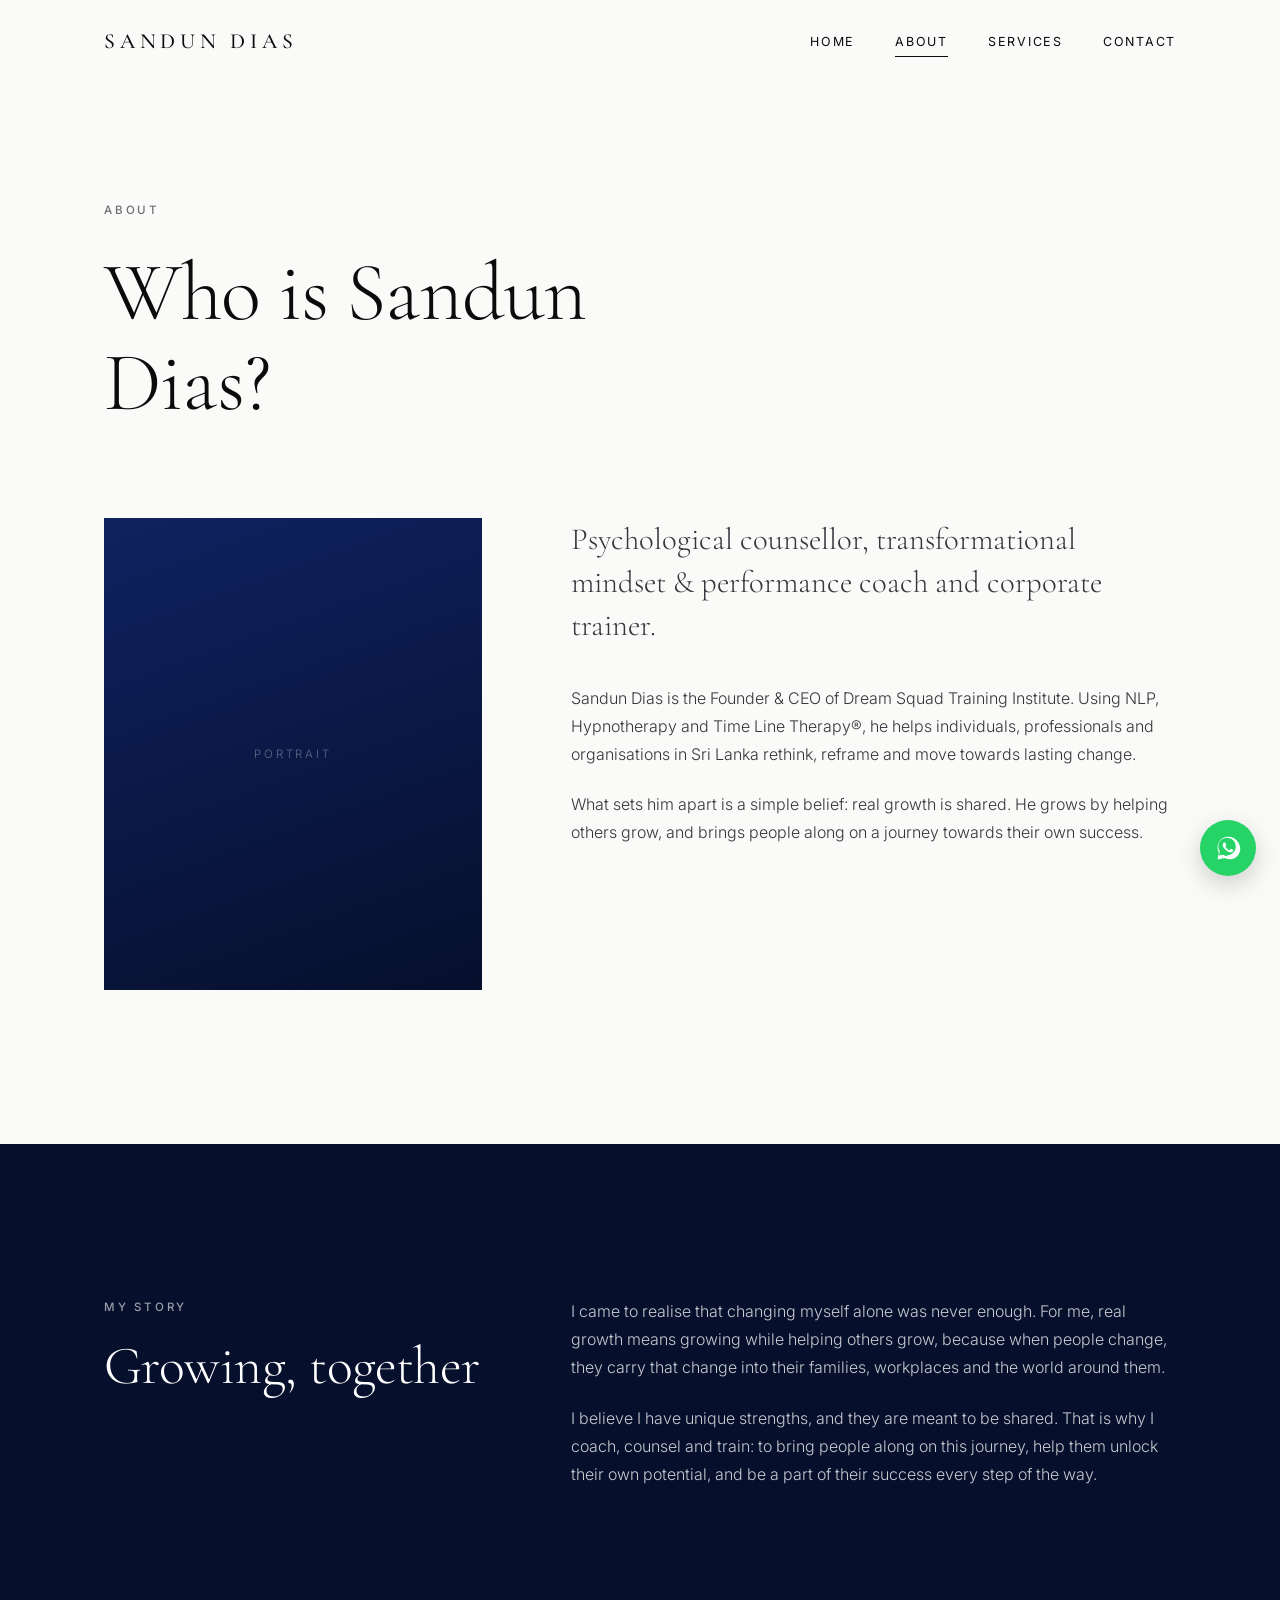
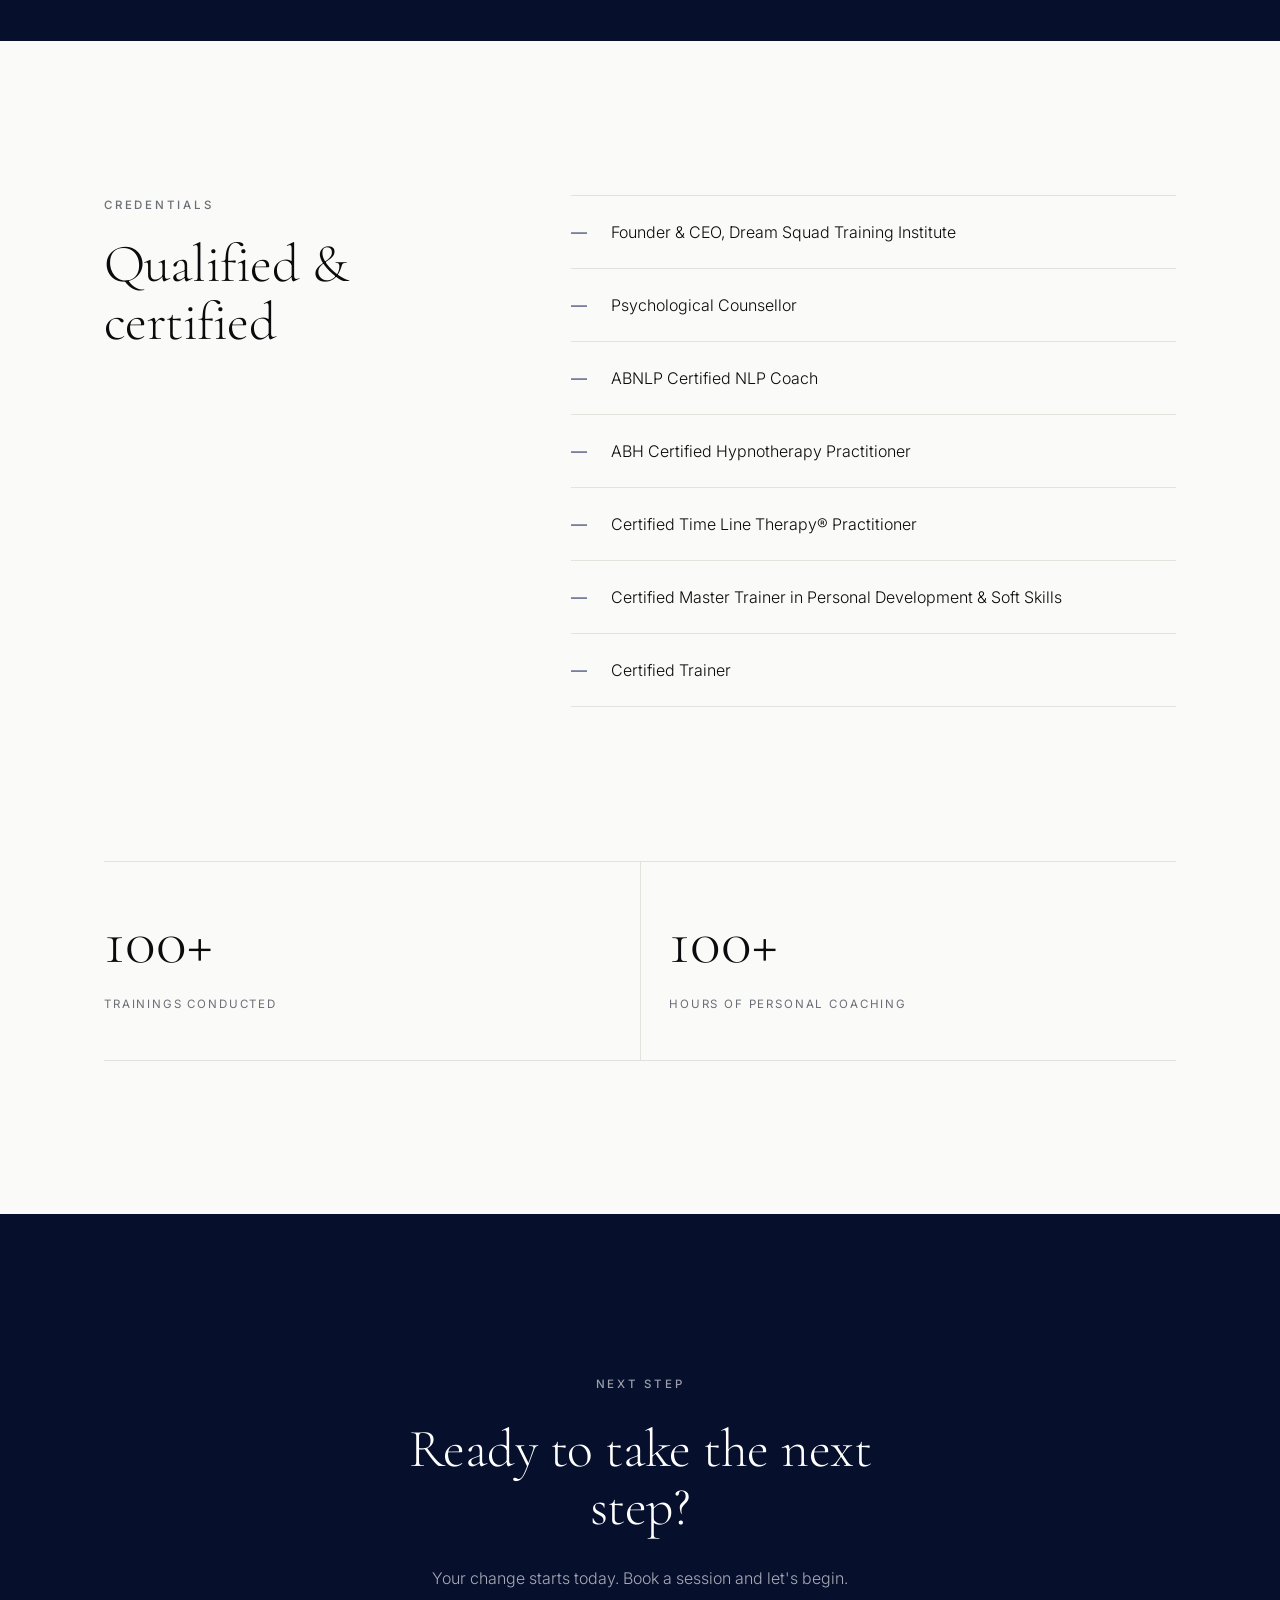
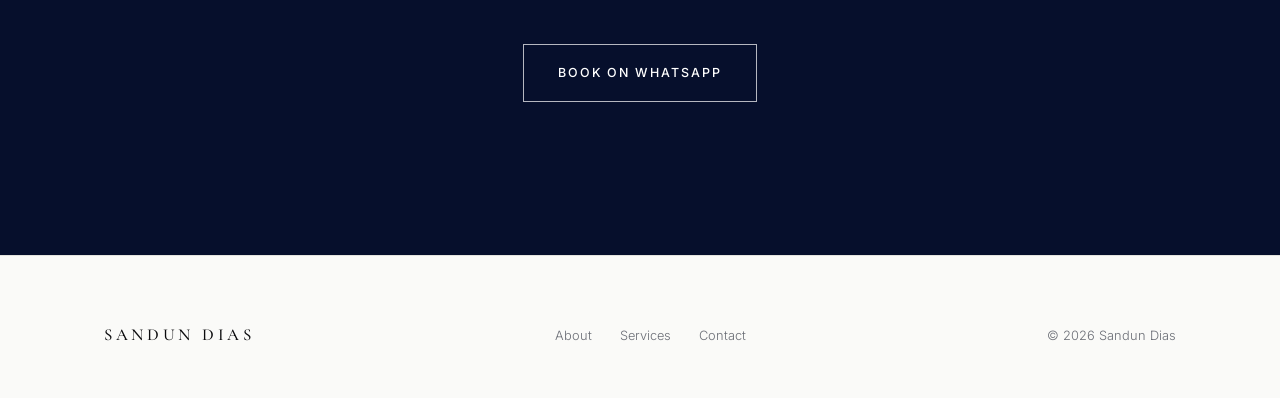
==== about.html @ 9b2e99ca "Add files via upload" ====
<!doctype html>
<html lang="en">
<head>
<meta charset="utf-8">
<meta name="viewport" content="width=device-width, initial-scale=1">
<title>About | Sandun Dias</title>
<meta name="description" content="Sandun Dias is a psychological counsellor, transformational mindset & performance coach and corporate trainer, and Founder & CEO of Dream Squad Training Institute.">
<link rel="icon" href="assets/favicon.svg" type="image/svg+xml">
<link rel="preconnect" href="https://fonts.googleapis.com">
<link rel="preconnect" href="https://fonts.gstatic.com" crossorigin>
<link href="https://fonts.googleapis.com/css2?family=Cormorant+Garamond:ital,wght@0,300;0,400;0,500;1,300;1,400&family=Inter:wght@300;400;500&display=swap" rel="stylesheet">
<link rel="stylesheet" href="style.css">
</head>
<body>

<header>
  <div class="wrap nav">
    <a href="index.html" class="brand">Sandun Dias</a>
    <button class="menu-btn" aria-label="Menu" aria-expanded="false"><span></span><span></span></button>
    <nav class="links">
      <a href="index.html">Home</a>
      <a href="about.html" aria-current="page">About</a>
      <a href="services.html">Services</a>
      <a href="contact.html">Contact</a>
    </nav>
  </div>
</header>

<main>
  <div class="page-head">
    <div class="wrap">
      <span class="eyebrow">About</span>
      <h1>Who is Sandun Dias?</h1>
    </div>
  </div>

  <section style="padding-top:0">
    <div class="wrap split">
      <div class="portrait reveal"><img src="assets/about.jpg" alt="Sandun Dias"></div>
      <div class="prose reveal">
        <p class="lede" style="margin-bottom:1.2em">Psychological counsellor, transformational mindset &amp; performance coach and corporate trainer.</p>
        <p>Sandun Dias is the Founder &amp; CEO of Dream Squad Training Institute. Using NLP, Hypnotherapy and Time Line Therapy&reg;, he helps individuals, professionals and organisations in Sri Lanka rethink, reframe and move towards lasting change.</p>
        <p>What sets him apart is a simple belief: real growth is shared. He grows by helping others grow, and brings people along on a journey towards their own success.</p>
      </div>
    </div>
  </section>

  <section class="dark">
    <div class="wrap split">
      <div class="reveal"><span class="eyebrow">My story</span><h2>Growing, together</h2></div>
      <div class="prose reveal">
        <p style="color:rgba(255,255,255,.78)">I came to realise that changing myself alone was never enough. For me, real growth means growing while helping others grow, because when people change, they carry that change into their families, workplaces and the world around them.</p>
        <p style="color:rgba(255,255,255,.78)">I believe I have unique strengths, and they are meant to be shared. That is why I coach, counsel and train: to bring people along on this journey, help them unlock their own potential, and be a part of their success every step of the way.</p>
      </div>
    </div>
  </section>

  <section>
    <div class="wrap split">
      <div class="reveal"><span class="eyebrow">Credentials</span><h2>Qualified &amp; certified</h2></div>
      <ul class="creds reveal">
        <li>Founder &amp; CEO, Dream Squad Training Institute</li>
        <li>Psychological Counsellor</li>
        <li>ABNLP Certified NLP Coach</li>
        <li>ABH Certified Hypnotherapy Practitioner</li>
        <li>Certified Time Line Therapy&reg; Practitioner</li>
        <li>Certified Master Trainer in Personal Development &amp; Soft Skills</li>
        <li>Certified Trainer</li>
      </ul>
    </div>
  </section>

  <div class="wrap reveal" style="margin-bottom:clamp(80px,12vw,160px)">
    <div class="stats" style="grid-template-columns:repeat(2,1fr)">
      <div class="stat"><b>100+</b><span>Trainings Conducted</span></div>
      <div class="stat"><b>100+</b><span>Hours of Personal Coaching</span></div>
    </div>
  </div>

  <section class="dark band">
    <div class="wrap reveal">
      <span class="eyebrow">Next step</span>
      <h2>Ready to take the next step?</h2>
      <p>Your change starts today. Book a session and let's begin.</p>
      <div class="actions"><a class="btn btn-light" data-wa href="contact.html">Book on WhatsApp</a></div>
    </div>
  </section>
</main>

<footer>
  <div class="wrap">
    <a href="index.html" class="brand">Sandun Dias</a>
    <div class="fl"><a href="about.html">About</a><a href="services.html">Services</a><a href="contact.html">Contact</a></div>
    <span>&copy; <span id="yr"></span> Sandun Dias</span>
  </div>
</footer>

<a class="wa-float" data-wa href="contact.html" aria-label="Chat on WhatsApp">
  <span class="tip">Chat on WhatsApp</span>
  <svg viewBox="0 0 32 32" aria-hidden="true"><path d="M16.04 3C9.4 3 4 8.38 4 15.01c0 2.12.55 4.19 1.6 6.01L4 29l8.17-1.57a12.03 12.03 0 0 0 5.87 1.5h.01C24.68 28.93 30 23.55 30 16.92 30 10.3 24.68 3 16.04 3zm0 22.3h-.01a10 10 0 0 1-5.1-1.4l-.37-.22-4.85.93.98-4.72-.24-.39a9.97 9.97 0 0 1-1.54-5.3c0-5.52 4.5-10.01 10.04-10.01 2.68 0 5.2 1.04 7.09 2.93a9.95 9.95 0 0 1 2.93 7.08c0 5.52-4.5 10.1-10.93 10.1zm5.5-7.5c-.3-.15-1.78-.88-2.06-.98-.28-.1-.48-.15-.68.15-.2.3-.78.98-.95 1.18-.18.2-.35.22-.65.07-.3-.15-1.27-.47-2.42-1.5-.9-.8-1.5-1.78-1.67-2.08-.18-.3-.02-.46.13-.6.13-.14.3-.35.45-.52.15-.18.2-.3.3-.5.1-.2.05-.37-.03-.52-.07-.15-.68-1.64-.93-2.25-.25-.58-.5-.5-.68-.51h-.58c-.2 0-.52.07-.8.37-.27.3-1.04 1.02-1.04 2.48 0 1.46 1.07 2.88 1.22 3.08.15.2 2.1 3.2 5.08 4.49.71.3 1.26.49 1.7.63.71.23 1.36.2 1.87.12.57-.08 1.78-.73 2.03-1.43.25-.7.25-1.3.17-1.43-.07-.13-.27-.2-.57-.35z"/></svg>
</a>

<script src="script.js"></script>
</body>
</html>
---- style.css ----
:root {
  --ink: #0b0b0d;
  --bone: #fafaf8;
  --white: #fff;
  --navy: #0b1b4d;
  --navy-deep: #060f2c;
  --grey: #6b6e76;
  --line: #e3e3de;
  --line-dark: rgba(255,255,255,.14);
  --wa: #25d366;
  --serif: 'Cormorant Garamond', 'Times New Roman', serif;
  --sans: 'Inter', system-ui, -apple-system, 'Segoe UI', sans-serif;
  --max: 1200px;
  --pad: clamp(24px, 5vw, 64px);
}
*, *::before, *::after { box-sizing: border-box; margin: 0; padding: 0; }
html { scroll-behavior: smooth; }
body {
  font-family: var(--sans); font-size: 16px; line-height: 1.75; font-weight: 300;
  color: var(--ink); background: var(--bone); -webkit-font-smoothing: antialiased; text-rendering: optimizeLegibility;
}
img { max-width: 100%; display: block; }
a { color: inherit; text-decoration: none; }
ul { list-style: none; }
.wrap { max-width: var(--max); margin: 0 auto; padding: 0 var(--pad); }

/* Type */
h1, h2, h3 { font-family: var(--serif); font-weight: 400; line-height: 1.08; letter-spacing: -.01em; }
h1 { font-size: clamp(3rem, 8.2vw, 7rem); font-weight: 300; }
h2 { font-size: clamp(2rem, 4.2vw, 3.4rem); font-weight: 300; }
h3 { font-size: 1.7rem; font-weight: 400; }
.eyebrow { font-size: .72rem; letter-spacing: .24em; text-transform: uppercase; font-weight: 500; color: var(--grey); }
.lede { font-family: var(--serif); font-size: clamp(1.4rem, 2.4vw, 2rem); line-height: 1.4; font-weight: 300; }
.muted { color: var(--grey); }
em { font-style: italic; }

/* Header */
header { position: fixed; inset: 0 0 auto 0; z-index: 30; transition: background .3s, border-color .3s; border-bottom: 1px solid transparent; }
header.solid { background: rgba(250,250,248,.92); backdrop-filter: blur(10px); border-color: var(--line); }
.nav { display: flex; align-items: center; justify-content: space-between; height: 84px; }
.brand { font-family: var(--serif); font-size: 1.35rem; letter-spacing: .22em; font-weight: 500; text-transform: uppercase; }
.links { display: flex; align-items: center; gap: 40px; }
.links a { font-size: .78rem; letter-spacing: .14em; text-transform: uppercase; font-weight: 400; position: relative; padding: 4px 0; }
.links a::after { content: ""; position: absolute; left: 0; bottom: 0; height: 1px; width: 100%; background: currentColor; transform: scaleX(0); transform-origin: left; transition: transform .35s ease; }
.links a:hover::after, .links a[aria-current="page"]::after { transform: scaleX(1); }
.menu-btn { display: none; background: none; border: 0; width: 40px; height: 40px; cursor: pointer; position: relative; color: inherit; }
.menu-btn span { position: absolute; left: 8px; right: 8px; height: 1px; background: currentColor; transition: transform .3s, top .3s; }
.menu-btn span:first-child { top: 16px; } .menu-btn span:last-child { top: 24px; }
body.menu-open .menu-btn span:first-child { top: 20px; transform: rotate(45deg); }
body.menu-open .menu-btn span:last-child { top: 20px; transform: rotate(-45deg); }

/* Buttons / links */
.btn { display: inline-flex; align-items: center; gap: 12px; padding: 17px 34px; font-size: .78rem; letter-spacing: .16em; text-transform: uppercase; font-weight: 500; border: 1px solid var(--ink); transition: background .3s, color .3s, border-color .3s; }
.btn:hover { background: var(--ink); color: var(--white); }
.btn-solid { background: var(--ink); color: var(--white); }
.btn-solid:hover { background: var(--navy); border-color: var(--navy); }
.btn-light { border-color: rgba(255,255,255,.7); color: var(--white); }
.btn-light:hover { background: var(--white); color: var(--ink); border-color: var(--white); }
.tlink { font-size: .78rem; letter-spacing: .16em; text-transform: uppercase; font-weight: 500; border-bottom: 1px solid currentColor; padding-bottom: 4px; transition: opacity .3s; }
.tlink:hover { opacity: .55; }
.actions { display: flex; flex-wrap: wrap; align-items: center; gap: 20px 36px; }

/* Sections */
section { padding: clamp(80px, 12vw, 160px) 0; }
.rule { height: 1px; background: var(--line); border: 0; }
.dark { background: var(--navy-deep); color: var(--white); }
.dark .eyebrow, .dark .muted { color: rgba(255,255,255,.6); }

/* Hero */
.hero { padding: 0; min-height: 100svh; display: flex; align-items: center; }
.hero .wrap { width: 100%; display: grid; grid-template-columns: 1.4fr 1fr; gap: clamp(32px, 6vw, 96px); align-items: center; padding-top: 120px; padding-bottom: 80px; }
.hero .eyebrow { margin-bottom: 36px; display: block; }
.hero h1 { margin-bottom: 40px; }
.hero h1 em { color: var(--navy); }
.hero p.sub { max-width: 440px; margin-bottom: 48px; color: var(--grey); font-size: 1.05rem; }
.portrait { aspect-ratio: 4/5; background: linear-gradient(160deg, #0f2260, var(--navy-deep)); position: relative; overflow: hidden; }
.portrait img { width: 100%; height: 100%; object-fit: cover; object-position: top; }
.portrait.empty::after { content: "Portrait"; position: absolute; inset: 0; display: grid; place-items: center; color: rgba(255,255,255,.35); font-size: .72rem; letter-spacing: .24em; text-transform: uppercase; }

/* Page head (inner pages) */
.page-head { padding: 200px 0 90px; }
.page-head .eyebrow { display: block; margin-bottom: 28px; }
.page-head h1 { font-size: clamp(2.8rem, 6.5vw, 5.4rem); max-width: 14ch; }

/* Stats */
.stats { display: grid; grid-template-columns: repeat(4, 1fr); border-top: 1px solid var(--line); border-bottom: 1px solid var(--line); }
.stat { padding: 48px 28px 44px 0; }
.stat + .stat { padding-left: 28px; border-left: 1px solid var(--line); }
.stat b { display: block; font-family: var(--serif); font-size: clamp(2.6rem, 5vw, 4rem); font-weight: 300; line-height: 1; margin-bottom: 14px; }
.stat span { font-size: .72rem; letter-spacing: .16em; text-transform: uppercase; color: var(--grey); font-weight: 400; }

/* Split */
.split { display: grid; grid-template-columns: 1fr 1.6fr; gap: clamp(32px, 7vw, 120px); }
.split > :first-child { position: sticky; top: 120px; align-self: start; }
.split .eyebrow { display: block; margin-bottom: 20px; }
.prose p + p { margin-top: 1.4em; }
.prose p { max-width: 62ch; color: #35363c; }

/* Numbered list */
.rows li { display: grid; grid-template-columns: 80px 1fr 1.2fr; gap: 24px 40px; padding: 48px 0; border-top: 1px solid var(--line); align-items: baseline; transition: padding-left .4s ease; }
.rows li:last-child { border-bottom: 1px solid var(--line); }
.rows li:hover { padding-left: 14px; }
.rows .n { font-family: var(--serif); font-size: 1.1rem; color: var(--grey); }
.rows p { color: var(--grey); max-width: 46ch; }

/* Credentials */
.creds li { display: flex; gap: 24px; padding: 22px 0; border-top: 1px solid var(--line); }
.creds li:last-child { border-bottom: 1px solid var(--line); }
.creds li::before { content: "\2014"; color: var(--navy); }

/* Quote band */
.band { text-align: center; }
.band h2 { max-width: 18ch; margin: 24px auto 28px; }
.band p { color: rgba(255,255,255,.65); margin-bottom: 52px; }
.band .actions { justify-content: center; }

/* Contact */
.contact-list li { padding: 40px 0; border-top: 1px solid var(--line); display: grid; grid-template-columns: 1fr 2fr; gap: 24px; align-items: baseline; }
.contact-list li:last-child { border-bottom: 1px solid var(--line); }
.contact-list a.big { font-family: var(--serif); font-size: clamp(1.6rem, 3.2vw, 2.4rem); font-weight: 300; transition: color .3s; }
.contact-list a.big:hover { color: var(--navy); }

/* Footer */
footer { padding: 64px 0 48px; border-top: 1px solid var(--line); font-size: .8rem; color: var(--grey); }
footer .wrap { display: flex; flex-wrap: wrap; justify-content: space-between; gap: 20px 40px; align-items: baseline; }
footer .brand { color: var(--ink); font-size: 1.05rem; }
footer .fl { display: flex; gap: 28px; }
footer a:hover { color: var(--ink); }

/* WhatsApp */
.wa-float { position: fixed; right: 24px; bottom: 24px; z-index: 40; width: 56px; height: 56px; border-radius: 50%; background: var(--wa); display: grid; place-items: center; box-shadow: 0 8px 24px rgba(0,0,0,.18); transition: transform .3s, box-shadow .3s; }
.wa-float:hover { transform: translateY(-3px); box-shadow: 0 12px 28px rgba(0,0,0,.24); }
.wa-float svg { width: 28px; height: 28px; fill: #fff; }
.wa-float .tip { position: absolute; right: 68px; background: var(--ink); color: #fff; font-size: .72rem; letter-spacing: .1em; padding: 8px 14px; white-space: nowrap; opacity: 0; transform: translateX(6px); transition: opacity .25s, transform .25s; pointer-events: none; }
.wa-float:hover .tip { opacity: 1; transform: none; }

/* Reveal */
.reveal { opacity: 0; transform: translateY(18px); transition: opacity .9s ease, transform .9s cubic-bezier(.2,.7,.2,1); }
.reveal.in { opacity: 1; transform: none; }
@media (prefers-reduced-motion: reduce) { html { scroll-behavior: auto; } .reveal { opacity: 1; transform: none; transition: none; } * { transition: none !important; } }

/* Responsive */
@media (max-width: 900px) {
  .nav { height: 72px; }
  .menu-btn { display: block; }
  .links { position: fixed; inset: 72px 0 0 0; background: var(--bone); flex-direction: column; justify-content: center; gap: 28px; opacity: 0; visibility: hidden; transition: opacity .3s, visibility .3s; }
  .links a { font-size: 1.1rem; }
  body.menu-open .links { opacity: 1; visibility: visible; }
  body.menu-open header { background: var(--bone); }
  .hero { min-height: 0; }
  .hero .wrap { grid-template-columns: 1fr; padding-top: 112px; padding-bottom: 64px; }
  .portrait { max-width: 380px; }
  .page-head { padding: 140px 0 56px; }
  .stats { grid-template-columns: repeat(2, 1fr); }
  .stat:nth-child(3) { border-left: 0; padding-left: 0; }
  .stat:nth-child(n+3) { border-top: 1px solid var(--line); }
  .split { grid-template-columns: 1fr; }
  .split > :first-child { position: static; }
  .rows li { grid-template-columns: 1fr; gap: 12px; padding: 36px 0; }
  .rows li:hover { padding-left: 0; }
  .contact-list li { grid-template-columns: 1fr; gap: 8px; }
  .wa-float .tip { display: none; }
}
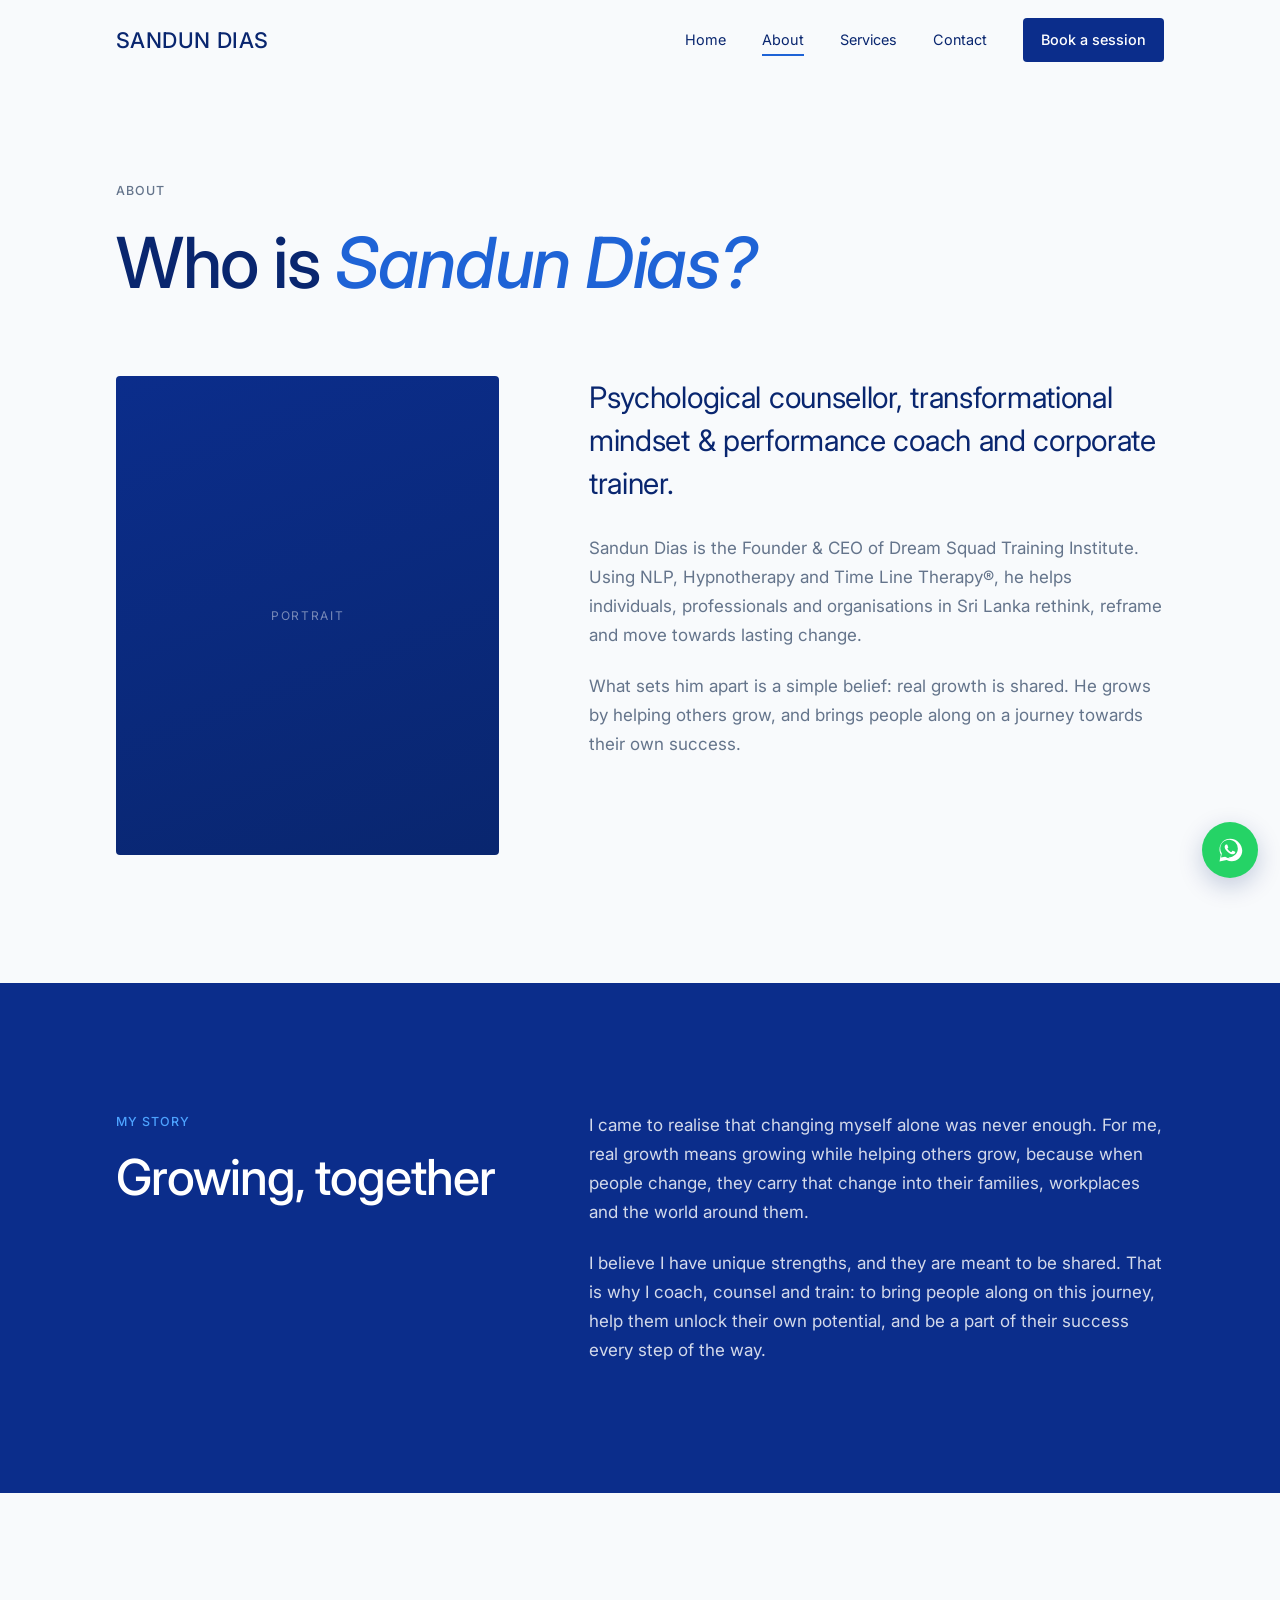
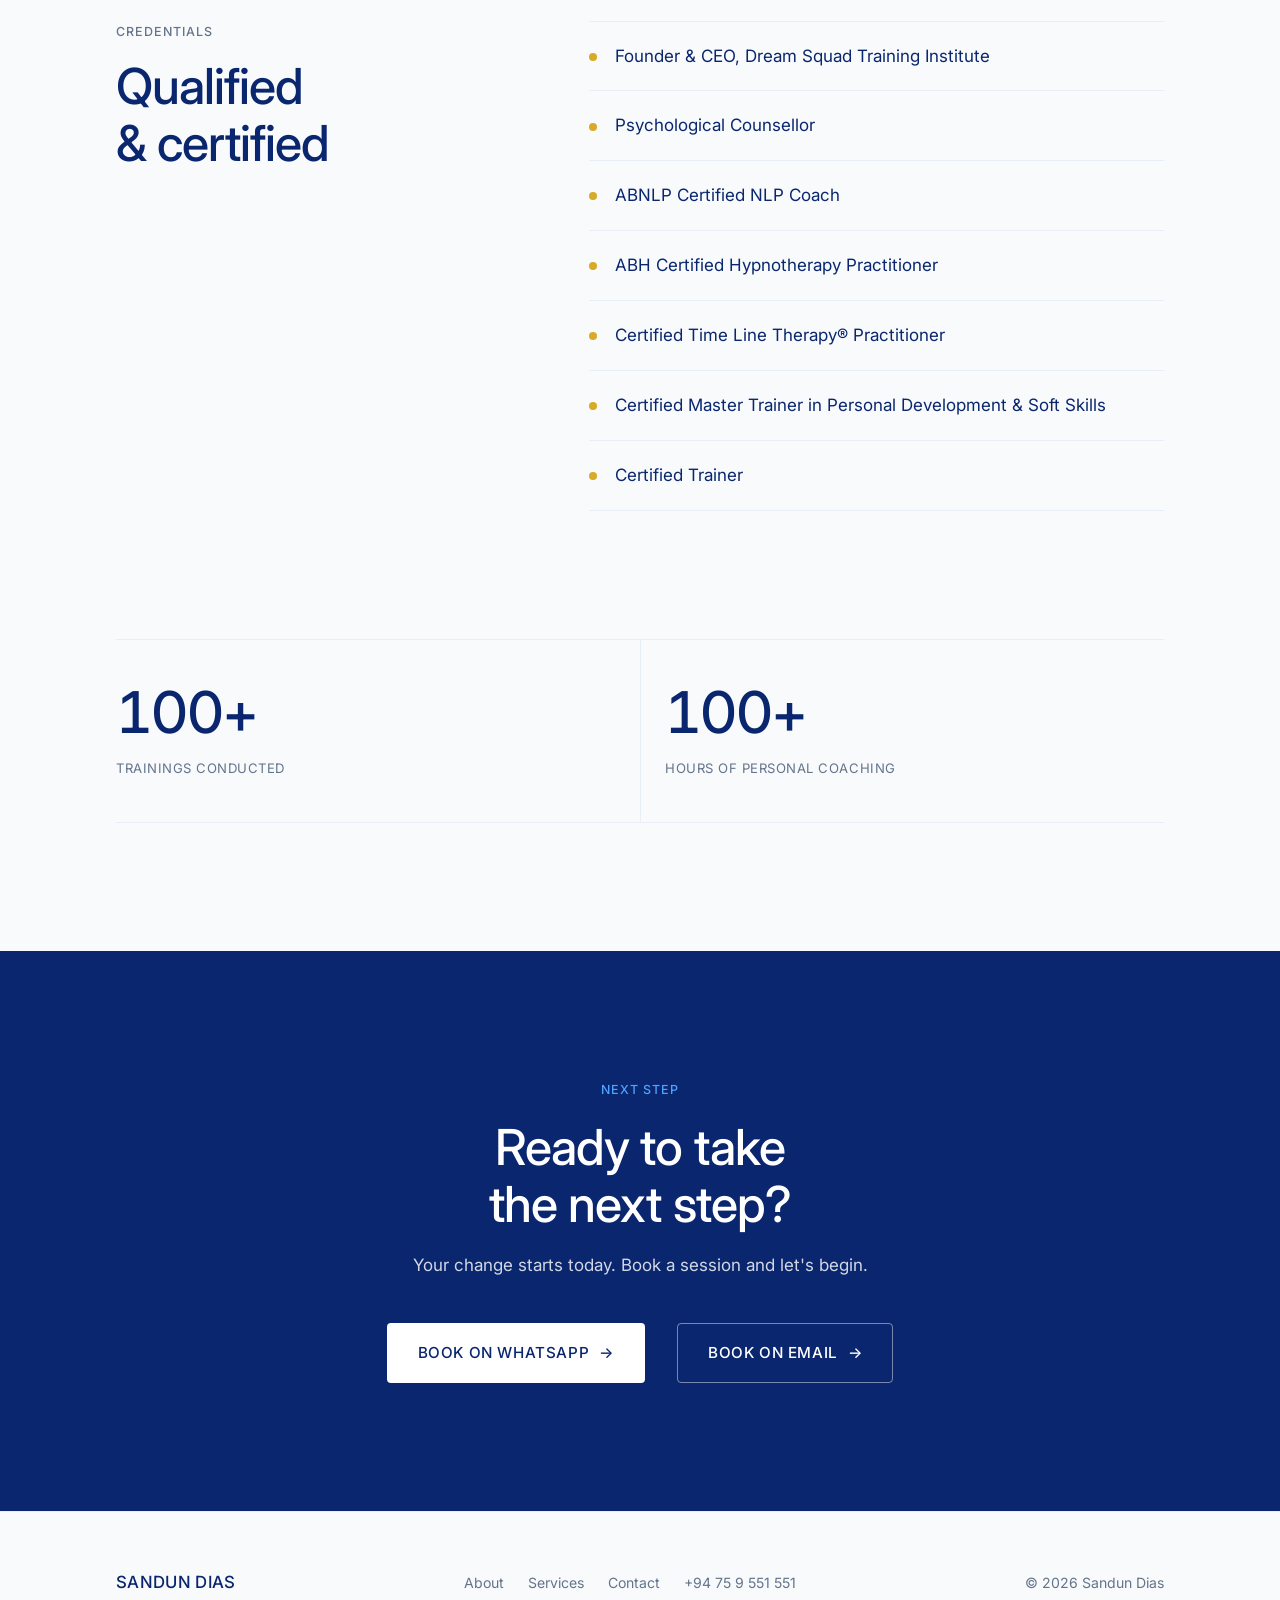
==== commit 3fa3702f: "Add files via upload" ====
--- a/about.html
+++ b/about.html
@@ -4,11 +4,12 @@
 <meta charset="utf-8">
 <meta name="viewport" content="width=device-width, initial-scale=1">
 <title>About | Sandun Dias</title>
-<meta name="description" content="Sandun Dias is a psychological counsellor, transformational mindset & performance coach and corporate trainer, and Founder & CEO of Dream Squad Training Institute.">
+<meta name="description" content="Sandun Dias is a psychological counsellor, transformational mindset &amp; performance coach and corporate trainer.">
+<meta name="theme-color" content="#09266F">
 <link rel="icon" href="assets/favicon.svg" type="image/svg+xml">
 <link rel="preconnect" href="https://fonts.googleapis.com">
 <link rel="preconnect" href="https://fonts.gstatic.com" crossorigin>
-<link href="https://fonts.googleapis.com/css2?family=Cormorant+Garamond:ital,wght@0,300;0,400;0,500;1,300;1,400&family=Inter:wght@300;400;500&display=swap" rel="stylesheet">
+<link href="https://fonts.googleapis.com/css2?family=Inter:ital,wght@0,400;0,500;1,500&display=swap" rel="stylesheet">
 <link rel="stylesheet" href="style.css">
 </head>
 <body>
@@ -22,6 +23,7 @@
       <a href="about.html" aria-current="page">About</a>
       <a href="services.html">Services</a>
       <a href="contact.html">Contact</a>
+      <a class="nav-cta" data-wa href="contact.html">Book a session</a>
     </nav>
   </div>
 </header>
@@ -30,7 +32,7 @@
   <div class="page-head">
     <div class="wrap">
       <span class="eyebrow">About</span>
-      <h1>Who is Sandun Dias?</h1>
+      <h1>Who is <em>Sandun Dias?</em></h1>
     </div>
   </div>
 
@@ -38,19 +40,19 @@
     <div class="wrap split">
       <div class="portrait reveal"><img src="assets/about.jpg" alt="Sandun Dias"></div>
       <div class="prose reveal">
-        <p class="lede" style="margin-bottom:1.2em">Psychological counsellor, transformational mindset &amp; performance coach and corporate trainer.</p>
+        <p class="lede" style="margin-bottom:1em">Psychological counsellor, transformational mindset &amp; performance coach and corporate trainer.</p>
         <p>Sandun Dias is the Founder &amp; CEO of Dream Squad Training Institute. Using NLP, Hypnotherapy and Time Line Therapy&reg;, he helps individuals, professionals and organisations in Sri Lanka rethink, reframe and move towards lasting change.</p>
         <p>What sets him apart is a simple belief: real growth is shared. He grows by helping others grow, and brings people along on a journey towards their own success.</p>
       </div>
     </div>
   </section>
 
-  <section class="dark">
+  <section class="band-blue">
     <div class="wrap split">
       <div class="reveal"><span class="eyebrow">My story</span><h2>Growing, together</h2></div>
       <div class="prose reveal">
-        <p style="color:rgba(255,255,255,.78)">I came to realise that changing myself alone was never enough. For me, real growth means growing while helping others grow, because when people change, they carry that change into their families, workplaces and the world around them.</p>
-        <p style="color:rgba(255,255,255,.78)">I believe I have unique strengths, and they are meant to be shared. That is why I coach, counsel and train: to bring people along on this journey, help them unlock their own potential, and be a part of their success every step of the way.</p>
+        <p>I came to realise that changing myself alone was never enough. For me, real growth means growing while helping others grow, because when people change, they carry that change into their families, workplaces and the world around them.</p>
+        <p>I believe I have unique strengths, and they are meant to be shared. That is why I coach, counsel and train: to bring people along on this journey, help them unlock their own potential, and be a part of their success every step of the way.</p>
       </div>
     </div>
   </section>
@@ -70,10 +72,10 @@
     </div>
   </section>
 
-  <div class="wrap reveal" style="margin-bottom:clamp(80px,12vw,160px)">
+  <div class="wrap reveal" style="margin-bottom:clamp(72px,10vw,128px)">
     <div class="stats" style="grid-template-columns:repeat(2,1fr)">
-      <div class="stat"><b>100+</b><span>Trainings Conducted</span></div>
-      <div class="stat"><b>100+</b><span>Hours of Personal Coaching</span></div>
+      <div class="stat"><b>100+</b><span>Trainings conducted</span></div>
+      <div class="stat"><b>100+</b><span>Hours of personal coaching</span></div>
     </div>
   </div>
 
@@ -82,7 +84,10 @@
       <span class="eyebrow">Next step</span>
       <h2>Ready to take the next step?</h2>
       <p>Your change starts today. Book a session and let's begin.</p>
-      <div class="actions"><a class="btn btn-light" data-wa href="contact.html">Book on WhatsApp</a></div>
+      <div class="actions">
+        <a class="btn btn-white" data-wa href="contact.html">Book on WhatsApp <span class="arr">&rarr;</span></a>
+        <a class="btn btn-ghost" href="mailto:sandundias.c@gmail.com">Book on Email <span class="arr">&rarr;</span></a>
+      </div>
     </div>
   </section>
 </main>
@@ -90,7 +95,7 @@
 <footer>
   <div class="wrap">
     <a href="index.html" class="brand">Sandun Dias</a>
-    <div class="fl"><a href="about.html">About</a><a href="services.html">Services</a><a href="contact.html">Contact</a></div>
+    <div class="fl"><a href="about.html">About</a><a href="services.html">Services</a><a href="contact.html">Contact</a><a href="tel:+94759551551">+94 75 9 551 551</a></div>
     <span>&copy; <span id="yr"></span> Sandun Dias</span>
   </div>
 </footer>
--- a/style.css
+++ b/style.css
@@ -1,163 +1,188 @@
+/* Layout: one calm column, Soft White ground, blue bands for the moments that matter, gold used once per band. */
 :root {
-  --ink: #0b0b0d;
-  --bone: #fafaf8;
+  --navy: #09266F;      /* Deep Navy */
+  --blue: #0B2D8B;      /* Dream Blue */
+  --accent: #1E63D6;    /* Success Blue */
+  --sky: #4DA3FF;       /* Sky Blue */
+  --gold: #D9A928;      /* Achievement Gold */
+  --gold-dark: #C4951A;
+  --bg: #F8FAFC;        /* Soft White */
+  --tint: #E8EEF8;      /* Pale Blue */
+  --slate: #64748B;     /* Slate */
   --white: #fff;
-  --navy: #0b1b4d;
-  --navy-deep: #060f2c;
-  --grey: #6b6e76;
-  --line: #e3e3de;
-  --line-dark: rgba(255,255,255,.14);
   --wa: #25d366;
-  --serif: 'Cormorant Garamond', 'Times New Roman', serif;
-  --sans: 'Inter', system-ui, -apple-system, 'Segoe UI', sans-serif;
-  --max: 1200px;
-  --pad: clamp(24px, 5vw, 64px);
+  --sans: 'Inter', system-ui, -apple-system, 'Segoe UI', Roboto, sans-serif;
+  --max: 1160px;
+  --pad: clamp(20px, 5vw, 56px);
+  --radius: 4px;
 }
 *, *::before, *::after { box-sizing: border-box; margin: 0; padding: 0; }
 html { scroll-behavior: smooth; }
 body {
-  font-family: var(--sans); font-size: 16px; line-height: 1.75; font-weight: 300;
-  color: var(--ink); background: var(--bone); -webkit-font-smoothing: antialiased; text-rendering: optimizeLegibility;
+  font-family: var(--sans); font-size: 17px; line-height: 1.7; font-weight: 400;
+  color: var(--slate); background: var(--bg); -webkit-font-smoothing: antialiased;
 }
 img { max-width: 100%; display: block; }
 a { color: inherit; text-decoration: none; }
 ul { list-style: none; }
+:focus-visible { outline: 2px solid var(--sky); outline-offset: 3px; }
 .wrap { max-width: var(--max); margin: 0 auto; padding: 0 var(--pad); }
 
 /* Type */
-h1, h2, h3 { font-family: var(--serif); font-weight: 400; line-height: 1.08; letter-spacing: -.01em; }
-h1 { font-size: clamp(3rem, 8.2vw, 7rem); font-weight: 300; }
-h2 { font-size: clamp(2rem, 4.2vw, 3.4rem); font-weight: 300; }
-h3 { font-size: 1.7rem; font-weight: 400; }
-.eyebrow { font-size: .72rem; letter-spacing: .24em; text-transform: uppercase; font-weight: 500; color: var(--grey); }
-.lede { font-family: var(--serif); font-size: clamp(1.4rem, 2.4vw, 2rem); line-height: 1.4; font-weight: 300; }
-.muted { color: var(--grey); }
-em { font-style: italic; }
+h1, h2, h3 { font-family: var(--sans); color: var(--navy); font-weight: 500; line-height: 1.15; letter-spacing: -.02em; text-wrap: balance; }
+h1 { font-size: clamp(2.5rem, 6.4vw, 5rem); }
+h2 { font-size: clamp(1.9rem, 4vw, 3.1rem); }
+h3 { font-size: 1.35rem; letter-spacing: -.01em; }
+h1 em, h2 em { color: var(--accent); font-style: italic; font-weight: 500; }
+.eyebrow { display: block; font-size: .78rem; letter-spacing: .08em; text-transform: uppercase; font-weight: 500; color: var(--slate); }
+.lede { font-size: clamp(1.35rem, 2.4vw, 1.85rem); line-height: 1.45; color: var(--navy); font-weight: 400; letter-spacing: -.01em; }
+.prose p { max-width: 62ch; }
+.prose p + p { margin-top: 1.3em; }
 
 /* Header */
-header { position: fixed; inset: 0 0 auto 0; z-index: 30; transition: background .3s, border-color .3s; border-bottom: 1px solid transparent; }
-header.solid { background: rgba(250,250,248,.92); backdrop-filter: blur(10px); border-color: var(--line); }
-.nav { display: flex; align-items: center; justify-content: space-between; height: 84px; }
-.brand { font-family: var(--serif); font-size: 1.35rem; letter-spacing: .22em; font-weight: 500; text-transform: uppercase; }
-.links { display: flex; align-items: center; gap: 40px; }
-.links a { font-size: .78rem; letter-spacing: .14em; text-transform: uppercase; font-weight: 400; position: relative; padding: 4px 0; }
-.links a::after { content: ""; position: absolute; left: 0; bottom: 0; height: 1px; width: 100%; background: currentColor; transform: scaleX(0); transform-origin: left; transition: transform .35s ease; }
+header { position: fixed; inset: 0 0 auto 0; z-index: 30; background: var(--bg); border-bottom: 1px solid transparent; transition: border-color .3s, box-shadow .3s; }
+header.solid { border-color: var(--tint); box-shadow: 0 1px 0 rgba(9,38,111,.03); }
+.nav { display: flex; align-items: center; justify-content: space-between; height: 80px; }
+.brand { font-size: 1.35rem; letter-spacing: .02em; font-weight: 500; text-transform: uppercase; color: var(--navy); }
+.links { display: flex; align-items: center; gap: 36px; }
+.links a { font-size: .9rem; color: var(--navy); position: relative; padding: 4px 0; }
+.links a::after { content: ""; position: absolute; left: 0; bottom: 0; height: 2px; width: 100%; background: var(--accent); transform: scaleX(0); transform-origin: left; transition: transform .3s ease; }
 .links a:hover::after, .links a[aria-current="page"]::after { transform: scaleX(1); }
-.menu-btn { display: none; background: none; border: 0; width: 40px; height: 40px; cursor: pointer; position: relative; color: inherit; }
-.menu-btn span { position: absolute; left: 8px; right: 8px; height: 1px; background: currentColor; transition: transform .3s, top .3s; }
-.menu-btn span:first-child { top: 16px; } .menu-btn span:last-child { top: 24px; }
-body.menu-open .menu-btn span:first-child { top: 20px; transform: rotate(45deg); }
-body.menu-open .menu-btn span:last-child { top: 20px; transform: rotate(-45deg); }
+.links .nav-cta { background: var(--blue); color: var(--white); padding: 10px 18px; border-radius: var(--radius); font-weight: 500; }
+.links .nav-cta::after { display: none; }
+.links .nav-cta:hover { background: var(--navy); }
+.menu-btn { display: none; background: none; border: 0; width: 40px; height: 40px; cursor: pointer; position: relative; color: var(--navy); }
+.menu-btn span { position: absolute; right: 8px; height: 2px; background: currentColor; border-radius: 2px; transition: transform .3s, top .3s, width .3s; }
+.menu-btn span:first-child { top: 15px; width: 22px; } .menu-btn span:last-child { top: 23px; width: 15px; }
+body.menu-open .menu-btn span { width: 22px; }
+body.menu-open .menu-btn span:first-child { top: 19px; transform: rotate(45deg); }
+body.menu-open .menu-btn span:last-child { top: 19px; transform: rotate(-45deg); }
 
-/* Buttons / links */
-.btn { display: inline-flex; align-items: center; gap: 12px; padding: 17px 34px; font-size: .78rem; letter-spacing: .16em; text-transform: uppercase; font-weight: 500; border: 1px solid var(--ink); transition: background .3s, color .3s, border-color .3s; }
-.btn:hover { background: var(--ink); color: var(--white); }
-.btn-solid { background: var(--ink); color: var(--white); }
-.btn-solid:hover { background: var(--navy); border-color: var(--navy); }
-.btn-light { border-color: rgba(255,255,255,.7); color: var(--white); }
-.btn-light:hover { background: var(--white); color: var(--ink); border-color: var(--white); }
-.tlink { font-size: .78rem; letter-spacing: .16em; text-transform: uppercase; font-weight: 500; border-bottom: 1px solid currentColor; padding-bottom: 4px; transition: opacity .3s; }
-.tlink:hover { opacity: .55; }
-.actions { display: flex; flex-wrap: wrap; align-items: center; gap: 20px 36px; }
+/* Buttons */
+.btn { display: inline-flex; align-items: center; justify-content: center; gap: 10px; padding: 16px 30px; border-radius: var(--radius); font-size: .95rem; letter-spacing: .04em; text-transform: uppercase; font-weight: 500; border: 1px solid transparent; transition: background .25s, color .25s, border-color .25s; }
+.btn .arr, .tlink .arr { display: inline-block; transition: transform .25s ease; }
+.btn:hover .arr, .tlink:hover .arr { transform: translateX(3px); }
+.btn-solid { background: var(--blue); color: var(--white); }
+.btn-solid:hover { background: var(--navy); }
+.btn-gold { background: var(--gold); color: var(--navy); }
+.btn-gold:hover { background: var(--gold-dark); }
+.btn-white { background: var(--white); color: var(--navy); }
+.btn-white:hover { background: var(--tint); }
+.btn-ghost { border-color: rgba(255,255,255,.45); color: var(--white); }
+.btn-ghost:hover { border-color: var(--white); background: rgba(255,255,255,.08); }
+.tlink { display: inline-flex; gap: 8px; font-size: .95rem; letter-spacing: .04em; text-transform: uppercase; font-weight: 500; color: var(--navy); }
+.tlink:hover { color: var(--accent); }
+.actions { display: flex; flex-wrap: wrap; align-items: center; gap: 20px 32px; }
 
 /* Sections */
-section { padding: clamp(80px, 12vw, 160px) 0; }
-.rule { height: 1px; background: var(--line); border: 0; }
-.dark { background: var(--navy-deep); color: var(--white); }
-.dark .eyebrow, .dark .muted { color: rgba(255,255,255,.6); }
+section { padding: clamp(72px, 10vw, 128px) 0; }
+.tinted { background: var(--tint); }
+.dark, .band-blue { color: rgba(255,255,255,.82); }
+.dark { background: var(--navy); }
+.band-blue { background: var(--blue); }
+.dark h2, .band-blue h2, .dark h3, .band-blue h3 { color: var(--white); }
+.dark .eyebrow, .band-blue .eyebrow { color: var(--sky); }
 
 /* Hero */
-.hero { padding: 0; min-height: 100svh; display: flex; align-items: center; }
-.hero .wrap { width: 100%; display: grid; grid-template-columns: 1.4fr 1fr; gap: clamp(32px, 6vw, 96px); align-items: center; padding-top: 120px; padding-bottom: 80px; }
-.hero .eyebrow { margin-bottom: 36px; display: block; }
-.hero h1 { margin-bottom: 40px; }
-.hero h1 em { color: var(--navy); }
-.hero p.sub { max-width: 440px; margin-bottom: 48px; color: var(--grey); font-size: 1.05rem; }
-.portrait { aspect-ratio: 4/5; background: linear-gradient(160deg, #0f2260, var(--navy-deep)); position: relative; overflow: hidden; }
+.hero { padding: 0; }
+.hero .wrap { display: grid; grid-template-columns: 1.35fr 1fr; gap: clamp(32px, 6vw, 88px); align-items: center; padding-top: 160px; padding-bottom: 96px; }
+.hero .eyebrow { margin-bottom: 28px; }
+.hero h1 { margin-bottom: 28px; }
+.hero p.sub { max-width: 34ch; margin-bottom: 40px; font-size: 1.15rem; }
+.portrait { aspect-ratio: 4/5; max-width: 100%; border-radius: var(--radius); background: linear-gradient(160deg, var(--blue), var(--navy)); position: relative; overflow: hidden; }
 .portrait img { width: 100%; height: 100%; object-fit: cover; object-position: top; }
-.portrait.empty::after { content: "Portrait"; position: absolute; inset: 0; display: grid; place-items: center; color: rgba(255,255,255,.35); font-size: .72rem; letter-spacing: .24em; text-transform: uppercase; }
+.portrait.empty::after { content: "Portrait"; position: absolute; inset: 0; display: grid; place-items: center; color: rgba(255,255,255,.45); font-size: .75rem; letter-spacing: .14em; text-transform: uppercase; }
 
-/* Page head (inner pages) */
-.page-head { padding: 200px 0 90px; }
-.page-head .eyebrow { display: block; margin-bottom: 28px; }
-.page-head h1 { font-size: clamp(2.8rem, 6.5vw, 5.4rem); max-width: 14ch; }
+/* Inner page heads */
+.page-head { padding: 180px 0 72px; }
+.page-head .eyebrow { margin-bottom: 22px; }
+.page-head h1 { font-size: clamp(2.4rem, 5.6vw, 4.4rem); max-width: 16ch; }
+
+/* DSTI band */
+.dsti { text-align: center; }
+.dsti h2 { max-width: 20ch; margin: 18px auto 20px; }
+.dsti p.sub { font-size: 1.15rem; margin-bottom: 40px; }
+.dsti .founder { max-width: 60ch; margin: 56px auto 0; padding-top: 40px; border-top: 1px solid rgba(255,255,255,.16); font-size: 1rem; }
 
 /* Stats */
-.stats { display: grid; grid-template-columns: repeat(4, 1fr); border-top: 1px solid var(--line); border-bottom: 1px solid var(--line); }
-.stat { padding: 48px 28px 44px 0; }
-.stat + .stat { padding-left: 28px; border-left: 1px solid var(--line); }
-.stat b { display: block; font-family: var(--serif); font-size: clamp(2.6rem, 5vw, 4rem); font-weight: 300; line-height: 1; margin-bottom: 14px; }
-.stat span { font-size: .72rem; letter-spacing: .16em; text-transform: uppercase; color: var(--grey); font-weight: 400; }
+.stats { display: grid; grid-template-columns: repeat(4, 1fr); border-top: 1px solid var(--tint); border-bottom: 1px solid var(--tint); }
+.stat { padding: 44px 24px 40px 0; }
+.stat + .stat { padding-left: 24px; border-left: 1px solid var(--tint); }
+.stat b { display: block; font-size: clamp(2.4rem, 4.6vw, 3.6rem); font-weight: 500; color: var(--navy); line-height: 1; margin-bottom: 12px; letter-spacing: -.03em; font-variant-numeric: tabular-nums; }
+.stat span { font-size: .82rem; letter-spacing: .04em; text-transform: uppercase; }
 
 /* Split */
-.split { display: grid; grid-template-columns: 1fr 1.6fr; gap: clamp(32px, 7vw, 120px); }
+.split { display: grid; grid-template-columns: 1fr 1.5fr; gap: clamp(32px, 7vw, 112px); }
+.split > * { min-width: 0; }
 .split > :first-child { position: sticky; top: 120px; align-self: start; }
-.split .eyebrow { display: block; margin-bottom: 20px; }
-.prose p + p { margin-top: 1.4em; }
-.prose p { max-width: 62ch; color: #35363c; }
+.split .eyebrow { margin-bottom: 16px; }
 
-/* Numbered list */
-.rows li { display: grid; grid-template-columns: 80px 1fr 1.2fr; gap: 24px 40px; padding: 48px 0; border-top: 1px solid var(--line); align-items: baseline; transition: padding-left .4s ease; }
-.rows li:last-child { border-bottom: 1px solid var(--line); }
-.rows li:hover { padding-left: 14px; }
-.rows .n { font-family: var(--serif); font-size: 1.1rem; color: var(--grey); }
-.rows p { color: var(--grey); max-width: 46ch; }
+/* Services list */
+.rows li { display: grid; grid-template-columns: 1fr 1.2fr auto; gap: 16px 40px; padding: 40px 0; border-top: 1px solid rgba(9,38,111,.12); align-items: baseline; }
+.rows li:last-child { border-bottom: 1px solid rgba(9,38,111,.12); }
+.rows li .go { color: var(--accent); font-size: 1.3rem; transition: transform .25s; }
+.rows li:hover .go { transform: translateX(4px); }
 
 /* Credentials */
-.creds li { display: flex; gap: 24px; padding: 22px 0; border-top: 1px solid var(--line); }
-.creds li:last-child { border-bottom: 1px solid var(--line); }
-.creds li::before { content: "\2014"; color: var(--navy); }
+.creds li { display: flex; gap: 18px; padding: 20px 0; border-top: 1px solid var(--tint); color: var(--navy); }
+.creds li:last-child { border-bottom: 1px solid var(--tint); }
+.creds li::before { content: ""; flex: none; width: 8px; height: 8px; margin-top: .65em; border-radius: 50%; background: var(--gold); }
 
-/* Quote band */
+/* Closing band */
 .band { text-align: center; }
-.band h2 { max-width: 18ch; margin: 24px auto 28px; }
-.band p { color: rgba(255,255,255,.65); margin-bottom: 52px; }
+.band h2 { max-width: 18ch; margin: 18px auto 18px; }
+.band p { margin-bottom: 44px; }
 .band .actions { justify-content: center; }
 
 /* Contact */
-.contact-list li { padding: 40px 0; border-top: 1px solid var(--line); display: grid; grid-template-columns: 1fr 2fr; gap: 24px; align-items: baseline; }
-.contact-list li:last-child { border-bottom: 1px solid var(--line); }
-.contact-list a.big { font-family: var(--serif); font-size: clamp(1.6rem, 3.2vw, 2.4rem); font-weight: 300; transition: color .3s; }
-.contact-list a.big:hover { color: var(--navy); }
+.contact-list li { padding: 36px 0; border-top: 1px solid var(--tint); display: grid; grid-template-columns: 1fr 2fr; gap: 20px; align-items: baseline; }
+.contact-list li:last-child { border-bottom: 1px solid var(--tint); }
+.contact-list .big { font-size: clamp(1.4rem, 3vw, 2.1rem); color: var(--navy); font-weight: 500; letter-spacing: -.01em; overflow-wrap: anywhere; transition: color .25s; }
+.contact-list a.big:hover { color: var(--accent); }
 
 /* Footer */
-footer { padding: 64px 0 48px; border-top: 1px solid var(--line); font-size: .8rem; color: var(--grey); }
+footer { padding: 56px 0 44px; background: var(--bg); border-top: 1px solid var(--tint); font-size: .88rem; }
 footer .wrap { display: flex; flex-wrap: wrap; justify-content: space-between; gap: 20px 40px; align-items: baseline; }
-footer .brand { color: var(--ink); font-size: 1.05rem; }
-footer .fl { display: flex; gap: 28px; }
-footer a:hover { color: var(--ink); }
+footer .brand { font-size: 1.05rem; }
+footer .fl { display: flex; flex-wrap: wrap; gap: 24px; }
+footer a:hover { color: var(--accent); }
 
 /* WhatsApp */
-.wa-float { position: fixed; right: 24px; bottom: 24px; z-index: 40; width: 56px; height: 56px; border-radius: 50%; background: var(--wa); display: grid; place-items: center; box-shadow: 0 8px 24px rgba(0,0,0,.18); transition: transform .3s, box-shadow .3s; }
-.wa-float:hover { transform: translateY(-3px); box-shadow: 0 12px 28px rgba(0,0,0,.24); }
+.wa-float { position: fixed; right: 22px; bottom: 22px; z-index: 40; width: 56px; height: 56px; border-radius: 50%; background: var(--wa); display: grid; place-items: center; box-shadow: 0 8px 24px rgba(9,38,111,.22); transition: transform .3s, box-shadow .3s; }
+.wa-float:hover { transform: translateY(-3px); box-shadow: 0 12px 28px rgba(9,38,111,.28); }
 .wa-float svg { width: 28px; height: 28px; fill: #fff; }
-.wa-float .tip { position: absolute; right: 68px; background: var(--ink); color: #fff; font-size: .72rem; letter-spacing: .1em; padding: 8px 14px; white-space: nowrap; opacity: 0; transform: translateX(6px); transition: opacity .25s, transform .25s; pointer-events: none; }
+.wa-float .tip { position: absolute; right: 68px; background: var(--navy); color: #fff; font-size: .78rem; padding: 8px 14px; border-radius: var(--radius); white-space: nowrap; opacity: 0; transform: translateX(6px); transition: opacity .25s, transform .25s; pointer-events: none; }
 .wa-float:hover .tip { opacity: 1; transform: none; }
 
 /* Reveal */
-.reveal { opacity: 0; transform: translateY(18px); transition: opacity .9s ease, transform .9s cubic-bezier(.2,.7,.2,1); }
+.reveal { opacity: 0; transform: translateY(16px); transition: opacity .8s ease, transform .8s cubic-bezier(.2,.7,.2,1); }
 .reveal.in { opacity: 1; transform: none; }
 @media (prefers-reduced-motion: reduce) { html { scroll-behavior: auto; } .reveal { opacity: 1; transform: none; transition: none; } * { transition: none !important; } }
 
 /* Responsive */
 @media (max-width: 900px) {
-  .nav { height: 72px; }
+  body { font-size: 16px; }
+  .nav { height: 68px; }
   .menu-btn { display: block; }
-  .links { position: fixed; inset: 72px 0 0 0; background: var(--bone); flex-direction: column; justify-content: center; gap: 28px; opacity: 0; visibility: hidden; transition: opacity .3s, visibility .3s; }
-  .links a { font-size: 1.1rem; }
+  .links { position: fixed; inset: 68px 0 0 0; background: var(--bg); flex-direction: column; align-items: stretch; justify-content: flex-start; gap: 0; padding: 16px var(--pad); opacity: 0; visibility: hidden; transition: opacity .3s, visibility .3s; }
+  .links a { font-size: 1.15rem; padding: 16px 0; border-bottom: 1px solid var(--tint); }
+  .links a::after { display: none; }
+  .links .nav-cta { margin-top: 24px; text-align: center; border: 0; }
   body.menu-open .links { opacity: 1; visibility: visible; }
-  body.menu-open header { background: var(--bone); }
-  .hero { min-height: 0; }
-  .hero .wrap { grid-template-columns: 1fr; padding-top: 112px; padding-bottom: 64px; }
-  .portrait { max-width: 380px; }
-  .page-head { padding: 140px 0 56px; }
+  header { border-color: var(--tint); }
+  .hero .wrap { grid-template-columns: 1fr; padding-top: 108px; padding-bottom: 56px; }
+  .hero .actions { flex-direction: column; align-items: stretch; gap: 22px; }
+  .hero .btn { width: 100%; }
+  .portrait { max-width: 360px; }
+  .page-head { padding: 128px 0 48px; }
   .stats { grid-template-columns: repeat(2, 1fr); }
   .stat:nth-child(3) { border-left: 0; padding-left: 0; }
-  .stat:nth-child(n+3) { border-top: 1px solid var(--line); }
+  .stat:nth-child(n+3) { border-top: 1px solid var(--tint); }
   .split { grid-template-columns: 1fr; }
   .split > :first-child { position: static; }
-  .rows li { grid-template-columns: 1fr; gap: 12px; padding: 36px 0; }
-  .rows li:hover { padding-left: 0; }
-  .contact-list li { grid-template-columns: 1fr; gap: 8px; }
+  .rows li { grid-template-columns: 1fr; gap: 10px; padding: 32px 0; }
+  .rows li .go { display: none; }
+  .dsti .btn, .band .btn { width: 100%; }
+  .contact-list li { grid-template-columns: 1fr; gap: 6px; }
   .wa-float .tip { display: none; }
 }
